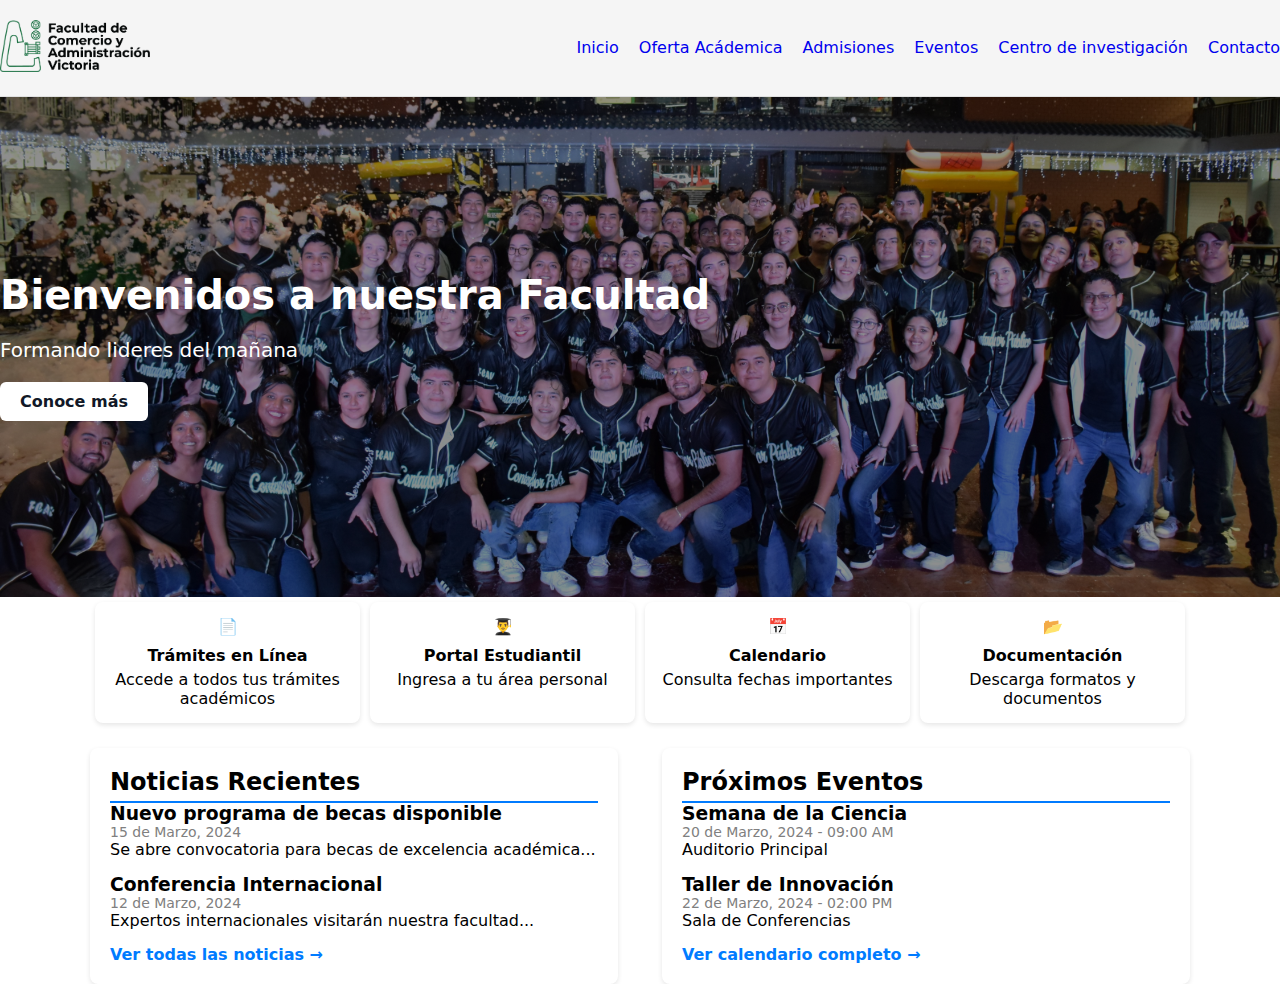
==== src/index.html @ bfda66de "Se agrego una nueva carpeta para guardar en ella las paginas de oferta academica" ====
<!DOCTYPE html>
<html lang="es">
  <head>
    <meta charset="UTF-8" />
    <meta name="viewport" content="width=device-width, initial-scale=1.0" />
    <link rel="stylesheet" href="./styles/main.css" />
    <title>FCAV Web</title>
  </head>
  <body>
    <header class="global-header">
      <nav class="global-wrapper nav-bar">
        <picture>
          <img src="./assets/Logo_FCAV.png" alt="" />
        </picture>
        <ul>
          <li><a href="#">Inicio</a></li>
          <li><a href="#">Oferta Acádemica</a></li>
          <li><a href="#">Admisiones</a></li>
          <li><a href="#">Eventos</a></li>
          <li><a href="#">Centro de investigación</a></li>
          <li><a href="#">Contacto</a></li>
        </ul>
      </nav>
    </header>
    <main>
      <section class="banner-home">
        <div class="banner-home__content-box global-wrapper">
          <h2 class="banner-home__welcome-title">
            Bienvenidos a nuestra Facultad
          </h2>
          <p class="banner-home__description-text">
            Formando lideres del mañana
          </p>

          <a href="" class="link-btn link-btn--bold"> Conoce más </a>
        </div>
      </section>

    
    </main>
    <!--Parte media del home-->
    <section class="news-events">
      <div class="news-events__menu">
          <div class="news-events__menu-item">
              <span>📄</span>
              <h3 class="news-events__menu-title">Trámites en Línea</h3>
              <p class="news-events__menu-text">Accede a todos tus trámites académicos</p>
          </div>
          <div class="news-events__menu-item">
              <span>👨‍🎓</span>
              <h3 class="news-events__menu-title">Portal Estudiantil</h3>
              <p class="news-events__menu-text">Ingresa a tu área personal</p>
          </div>
          <div class="news-events__menu-item">
              <span>📅</span>
              <h3 class="news-events__menu-title">Calendario</h3>
              <p class="news-events__menu-text">Consulta fechas importantes</p>
          </div>
          <div class="news-events__menu-item">
              <span>📂</span>
              <h3 class="news-events__menu-title">Documentación</h3>
              <p class="news-events__menu-text">Descarga formatos y documentos</p>
          </div>
      </div>
  
      <div class="news-events__content">
          <div class="news-events__block news-events__block--news">
              <h2 class="news-events__title">Noticias Recientes</h2>
              <div class="news-events__item">
                  <h3 class="news-events__item-title">Nuevo programa de becas disponible</h3>
                  <p class="news-events__item-date">15 de Marzo, 2024</p>
                  <p class="news-events__item-description">Se abre convocatoria para becas de excelencia académica...</p>
              </div>
              <div class="news-events__item">
                  <h3 class="news-events__item-title">Conferencia Internacional</h3>
                  <p class="news-events__item-date">12 de Marzo, 2024</p>
                  <p class="news-events__item-description">Expertos internacionales visitarán nuestra facultad...</p>
              </div>
              <a href="#" class="news-events__link">Ver todas las noticias →</a>
          </div>
  
          <div class="news-events__block news-events__block--events">
              <h2 class="news-events__title">Próximos Eventos</h2>
              <div class="news-events__item">
                  <h3 class="news-events__item-title">Semana de la Ciencia</h3>
                  <p class="news-events__item-date">20 de Marzo, 2024 - 09:00 AM</p>
                  <p class="news-events__item-location">Auditorio Principal</p>
              </div>
              <div class="news-events__item">
                  <h3 class="news-events__item-title">Taller de Innovación</h3>
                  <p class="news-events__item-date">22 de Marzo, 2024 - 02:00 PM</p>
                  <p class="news-events__item-location">Sala de Conferencias</p>
              </div>
              <a href="#" class="news-events__link">Ver calendario completo →</a>
          </div>
      </div>
  </section>  
    <!--Footer de información-->
    <footer></footer>
  </body>
</html>
---- src/styles/main.css ----
/* Imports */

@import url('variables.css');
@import url('utilities.css');

/* Components */
@import url('./components/header-nav.css');
@import url('./components/buttons.css');

/* Pages */

@import url('pages/home.css');

/* Estilos por defecto */

* {
  padding: 0;
  margin: 0;
  box-sizing: border-box;
  word-wrap: break-word;
  list-style: none;
  text-decoration: none;
}

body {
  font-family: system-ui, -apple-system, BlinkMacSystemFont, 'Segoe UI', Roboto,
    Oxygen, Ubuntu, Cantarell, 'Open Sans', 'Helvetica Neue', sans-serif;
}
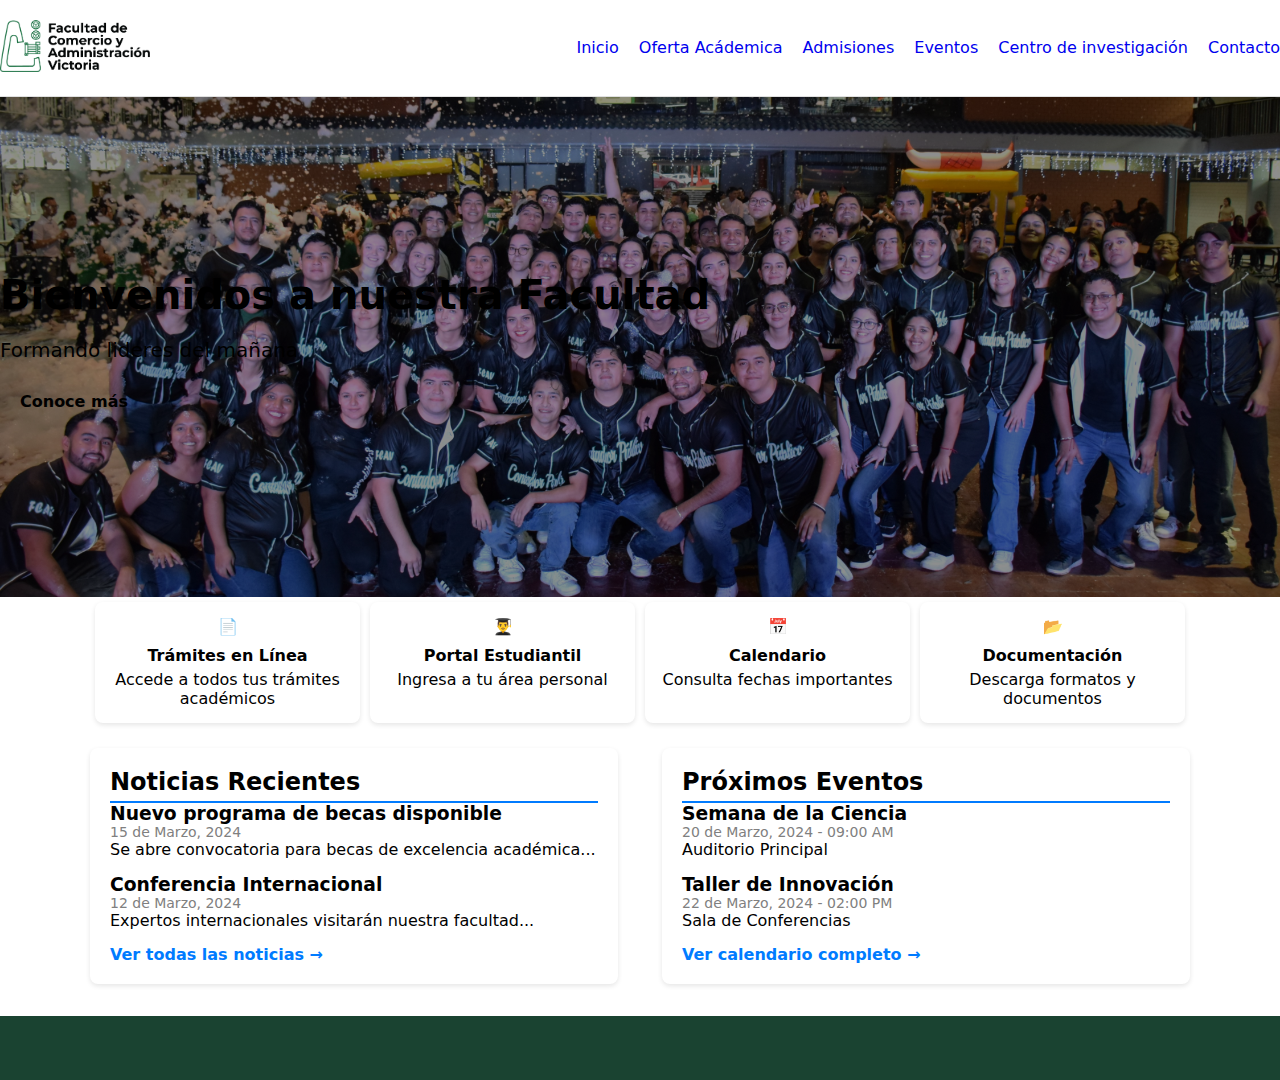
==== commit a5f5a858: "Se enlazó variables.css en contador-publico.html para usar sus variables.      Se actualizó el menú " ====
--- a/src/index.html
+++ b/src/index.html
@@ -14,7 +14,16 @@
         </picture>
         <ul>
           <li><a href="#">Inicio</a></li>
-          <li><a href="#">Oferta Acádemica</a></li>
+          <li class="dropdown">
+            <a href="#">Oferta Acádemica</a>
+            <ul class="dropdown-content">
+              <li><a href="#">Licenciatura en Administración</a></li>
+              <li><a href="./licenciaturas/contador-publico.html">Licenciatura en Contaduría</a></li>
+              <li><a href="#">Licenciatura en Derecho</a></li>
+              <li><a href="#">Licenciatura en Informática</a></li>
+              <li><a href="#">Licenciatura en Psicología</a></li>
+            </ul>
+          </li>
           <li><a href="#">Admisiones</a></li>
           <li><a href="#">Eventos</a></li>
           <li><a href="#">Centro de investigación</a></li>
--- a/src/styles/main.css
+++ b/src/styles/main.css
@@ -8,7 +8,6 @@
 @import url('./components/buttons.css');
 
 /* Pages */
-
 @import url('pages/home.css');
 
 /* Estilos por defecto */
@@ -26,3 +25,94 @@
   font-family: system-ui, -apple-system, BlinkMacSystemFont, 'Segoe UI', Roboto,
     Oxygen, Ubuntu, Cantarell, 'Open Sans', 'Helvetica Neue', sans-serif;
 }
+
+/* Estilos para el menú desplegable */
+.nav-bar .dropdown {
+  position: relative;
+  display: inline-block;
+}
+
+.nav-bar .dropdown-content {
+  display: none;
+  position: absolute;
+  background-color: #f9f9f9;
+  min-width: 160px;
+  box-shadow: 0px 8px 16px 0px rgba(0,0,0,0.2);
+  z-index: 1;
+}
+
+.nav-bar .dropdown-content a {
+  color: black;
+  padding: 12px 16px;
+  text-decoration: none;
+  display: block;
+}
+
+.nav-bar .dropdown-content a:hover {
+  background-color: #f1f1f1;
+}
+
+.nav-bar .dropdown:hover .dropdown-content {
+  display: block;
+}
+
+/* Estilos para las páginas */
+.program-header {
+  background-color: var(--primary);
+  color: white;
+  padding: 2rem 0;
+}
+
+.program-content {
+  display: flex;
+  gap: 2rem;
+  flex-wrap: wrap;
+  margin-top: 2rem;
+}
+
+.program-sidebar {
+  width: var(--sidebar-width);
+}
+
+.program-sidebar-item {
+  padding: 1rem;
+  cursor: pointer;
+  background-color: #f9f9f9;
+  border: 1px solid #ddd;
+  margin-bottom: 0.5rem;
+}
+
+.program-sidebar-item.active {
+  background-color: var(--primary);
+  color: white;
+}
+
+.program-content-detail {
+  flex: 1;
+  min-width: 300px;
+}
+
+.tab-content {
+  display: none;
+}
+
+.tab-content.active {
+  display: block;
+}
+
+footer {
+  background-color: var(--footer-bg);
+  color: var(--footer-text);
+  padding: 2rem 0;
+  margin-top: 2rem;
+}
+
+footer .global-wrapper {
+  display: flex;
+  justify-content: space-between;
+  flex-wrap: wrap;
+}
+
+footer div {
+  margin-bottom: 1rem;
+}
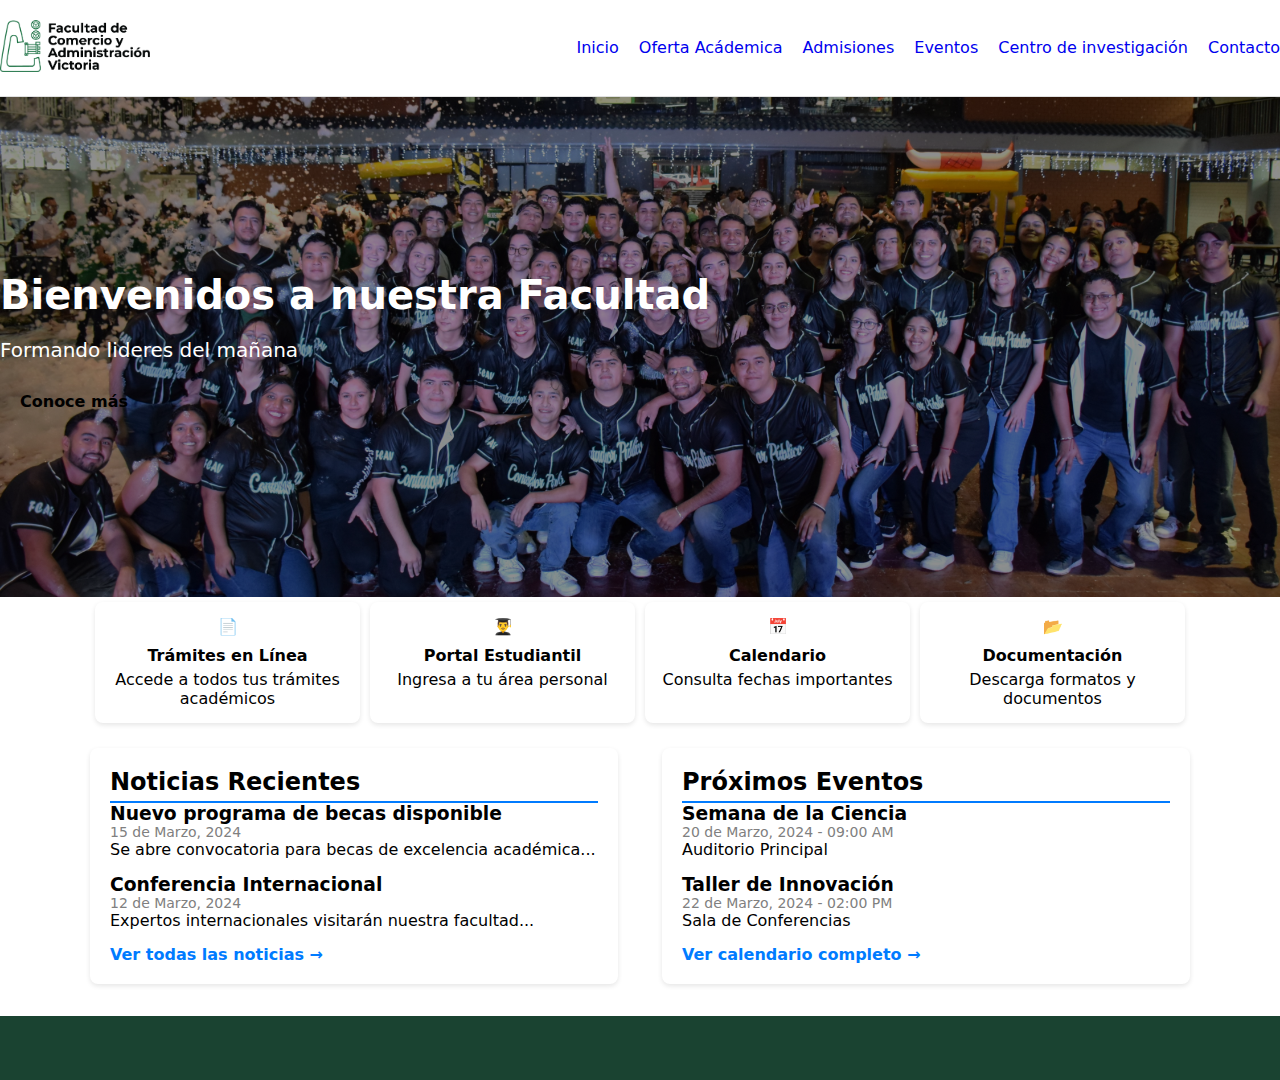
==== commit 5853e525: "." ====
--- a/src/index.html
+++ b/src/index.html
@@ -13,15 +13,14 @@
           <img src="./assets/Logo_FCAV.png" alt="" />
         </picture>
         <ul>
-          <li><a href="#">Inicio</a></li>
+          <li><a href="./index.html">Inicio</a></li>
           <li class="dropdown">
             <a href="#">Oferta Acádemica</a>
             <ul class="dropdown-content">
-              <li><a href="#">Licenciatura en Administración</a></li>
+              <li><a href="./licenciaturas/administracion-empresas.html">Licenciatura en Administración</a></li>
               <li><a href="./licenciaturas/contador-publico.html">Licenciatura en Contaduría</a></li>
-              <li><a href="#">Licenciatura en Derecho</a></li>
-              <li><a href="#">Licenciatura en Informática</a></li>
-              <li><a href="#">Licenciatura en Psicología</a></li>
+              <li><a href="./licenciaturas/economia-desarrollo-sustentable.html">Licenciatura en Economia y Desarrollo Sustentable</a></li>
+              <li><a href="./licenciaturas/tecnologias-informacion.html">Licenciatura en Informática</a></li>
             </ul>
           </li>
           <li><a href="#">Admisiones</a></li>
@@ -41,7 +40,7 @@
             Formando lideres del mañana
           </p>
 
-          <a href="" class="link-btn link-btn--bold"> Conoce más </a>
+          <a href="#" class="link-btn link-btn--bold"> Conoce más </a>
         </div>
       </section>
 
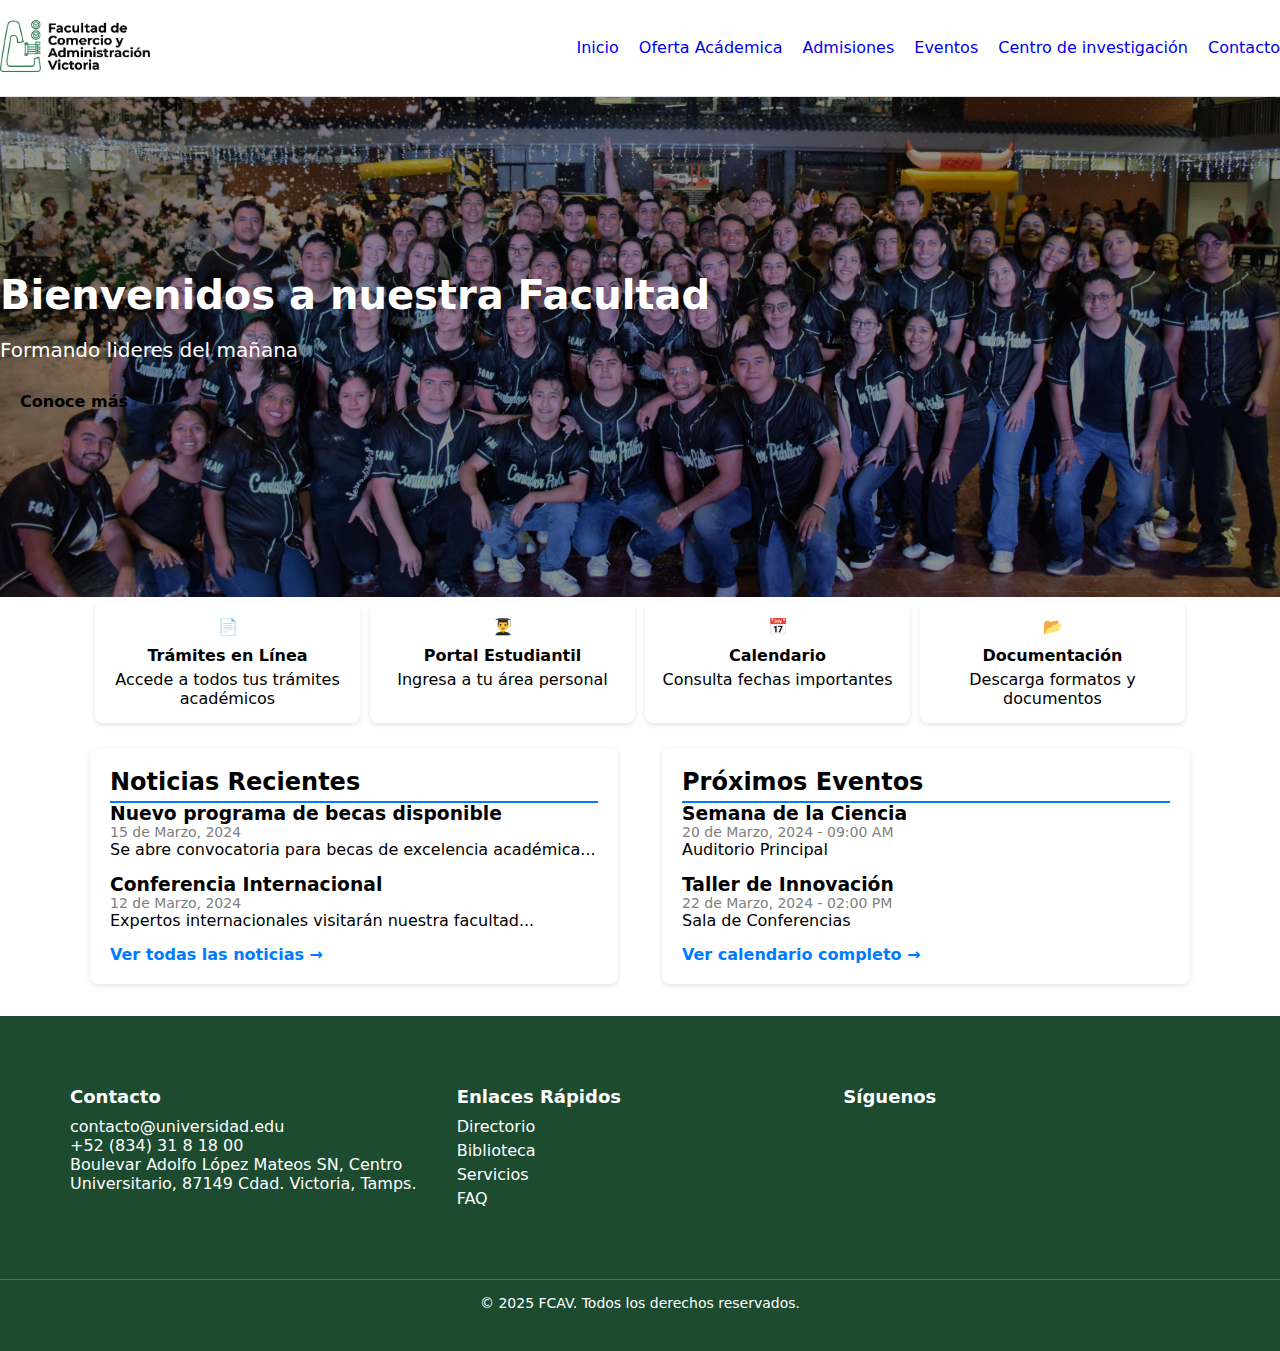
==== commit e371365b: "Agregue el footer y sus estilos" ====
--- a/src/index.html
+++ b/src/index.html
@@ -24,7 +24,7 @@
             </ul>
           </li>
           <li><a href="#">Admisiones</a></li>
-          <li><a href="#">Eventos</a></li>
+          <li><a href="../src/eventos.html">Eventos</a></li>
           <li><a href="#">Centro de investigación</a></li>
           <li><a href="#">Contacto</a></li>
         </ul>
@@ -104,6 +104,33 @@
       </div>
   </section>  
     <!--Footer de información-->
-    <footer></footer>
+    <footer class="footer">
+      <div class="footer-container">
+          <div class="footer-section">
+              <h4>Contacto</h4>
+              <p> contacto@universidad.edu</p>
+              <p> +52 (834) 31 8 18 00</p>
+              <p> Boulevar Adolfo López Mateos SN, Centro Universitario, 87149 Cdad. Victoria, Tamps.</p>
+          </div>
+          <div class="footer-section">
+              <h4>Enlaces Rápidos</h4>
+              <ul>
+                  <li><a href="#">Directorio</a></li>
+                  <li><a href="#">Biblioteca</a></li>
+                  <li><a href="#">Servicios</a></li>
+                  <li><a href="#">FAQ</a></li>
+              </ul>
+          </div>
+          <div class="footer-section">
+              <h4>Síguenos</h4>
+              <div class="social-icons">
+                  <a href="#"><i class="fab fa-facebook"></i></a>
+                  <a href="#"><i class="fab fa-twitter"></i></a>
+                  <a href="#"><i class="fab fa-instagram"></i></a>
+              </div>
+          </div>
+      </div>
+      <p class="footer-copy">&copy; 2025 FCAV. Todos los derechos reservados.</p>
+  </footer>
   </body>
 </html>
